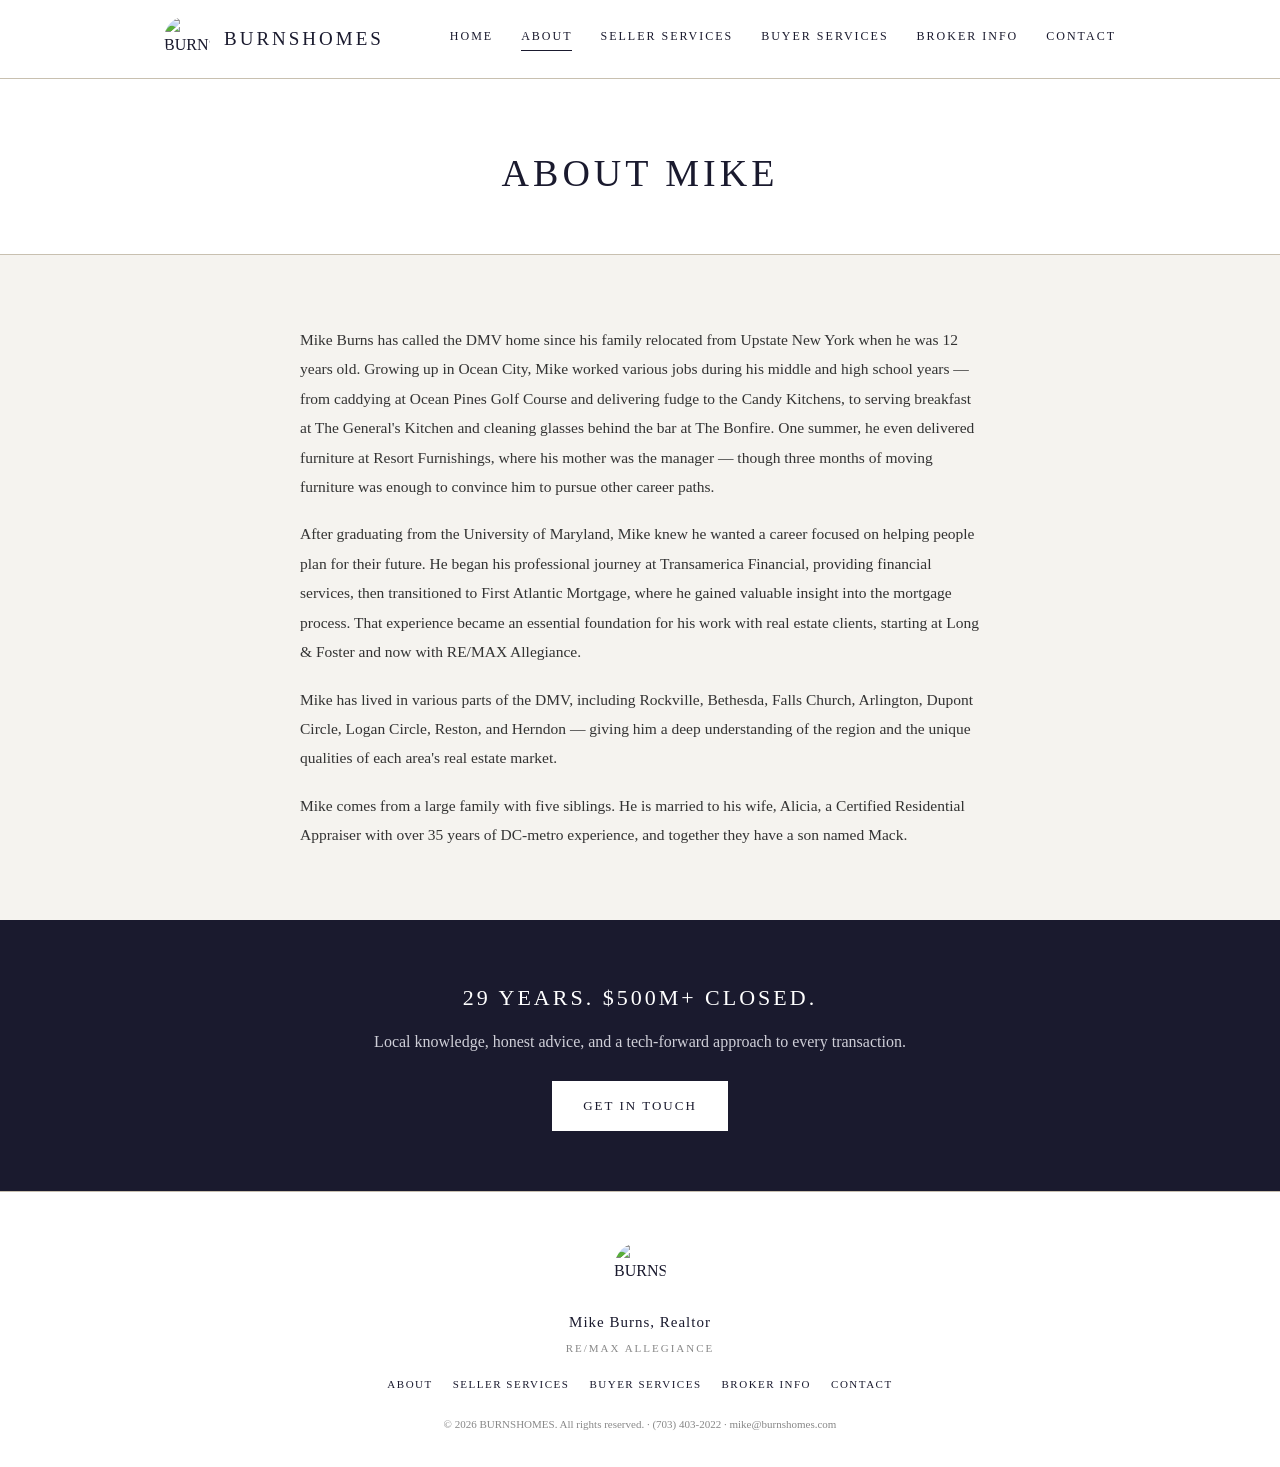
==== about.html @ 1b3e6277 "Initial BURNSHOMES.com redesign - navy/cream Georgia aesthetic" ====
<!DOCTYPE html>
<html lang="en">
<head>
<meta charset="UTF-8">
<meta name="viewport" content="width=device-width, initial-scale=1.0">
<title>About Mike | BURNSHOMES</title>
<meta name="description" content="Meet Mike Burns, a DMV-based realtor with 29 years of experience serving Virginia, Maryland, and DC.">
<script async src="https://www.googletagmanager.com/gtag/js?id=G-359RJ8YZZY"></script>
<script>
window.dataLayer = window.dataLayer || [];
function gtag(){dataLayer.push(arguments);}
gtag('js', new Date());
gtag('config', 'G-359RJ8YZZY');
</script>
<link rel="stylesheet" href="style.css">
</head>
<body>
<header class="site-nav">
<div class="nav-inner">
<a class="nav-logo" href="index.html"><img src="https://burnshomes247.github.io/listings/burnshomes-logo.png" alt="BURNSHOMES"><span>BURNSHOMES</span></a>
<nav class="nav-links">
<a href="index.html">Home</a>
<a href="about.html" class="active">About</a>
<a href="seller-services.html">Seller Services</a>
<a href="buyer-services.html">Buyer Services</a>
<a href="broker-information.html">Broker Info</a>
<a href="contact.html">Contact</a>
</nav>
</div>
</header>

<div class="page-header">
<h1>About Mike</h1>
</div>
<section>
<div class="container prose">
<p>Mike Burns has called the DMV home since his family relocated from Upstate New York when he was 12 years old. Growing up in Ocean City, Mike worked various jobs during his middle and high school years &mdash; from caddying at Ocean Pines Golf Course and delivering fudge to the Candy Kitchens, to serving breakfast at The General's Kitchen and cleaning glasses behind the bar at The Bonfire. One summer, he even delivered furniture at Resort Furnishings, where his mother was the manager &mdash; though three months of moving furniture was enough to convince him to pursue other career paths.</p>
<p>After graduating from the University of Maryland, Mike knew he wanted a career focused on helping people plan for their future. He began his professional journey at Transamerica Financial, providing financial services, then transitioned to First Atlantic Mortgage, where he gained valuable insight into the mortgage process. That experience became an essential foundation for his work with real estate clients, starting at Long &amp; Foster and now with RE/MAX Allegiance.</p>
<p>Mike has lived in various parts of the DMV, including Rockville, Bethesda, Falls Church, Arlington, Dupont Circle, Logan Circle, Reston, and Herndon &mdash; giving him a deep understanding of the region and the unique qualities of each area's real estate market.</p>
<p>Mike comes from a large family with five siblings. He is married to his wife, Alicia, a Certified Residential Appraiser with over 35 years of DC-metro experience, and together they have a son named Mack.</p>
</div>
</section>
<div class="cta-band">
<h2>29 Years. $500M+ Closed.</h2>
<p>Local knowledge, honest advice, and a tech-forward approach to every transaction.</p>
<a href="contact.html" class="btn btn-filled">Get In Touch</a>
</div>

<footer class="site-footer">
<img class="footer-logo" src="https://burnshomes247.github.io/listings/burnshomes-logo.png" alt="BURNSHOMES">
<div class="agent">Mike Burns, Realtor</div>
<div class="agent-sub">RE/MAX Allegiance</div>
<div class="footer-links">
<a href="about.html">About</a>
<a href="seller-services.html">Seller Services</a>
<a href="buyer-services.html">Buyer Services</a>
<a href="broker-information.html">Broker Info</a>
<a href="contact.html">Contact</a>
</div>
<div class="copyright">&copy; 2026 BURNSHOMES. All rights reserved. &middot; (703) 403-2022 &middot; mike@burnshomes.com</div>
</footer>
</body>
</html>
---- style.css ----
/* =============================================
   BURNSHOMES — Global Styles
   burnshomes.com
   ============================================= */

* { margin: 0; padding: 0; box-sizing: border-box; }
html { scroll-behavior: smooth; }

:root {
  --navy: #1a1a2e;
  --tan: #c8c0b0;
  --cream: #f5f3ef;
  --white: #fff;
  --muted: #888;
  --hairline: #ece8e0;
  --text: #333;
}

body {
  font-family: Georgia, 'Times New Roman', serif;
  background: var(--cream);
  color: var(--navy);
  line-height: 1.6;
}

a { color: var(--navy); }
img { max-width: 100%; display: block; }

.container { max-width: 900px; margin: 0 auto; padding: 0 20px; }

/* ---- NAV ---- */
header.site-nav {
  background: var(--white);
  border-bottom: 1px solid var(--tan);
  position: sticky;
  top: 0;
  z-index: 100;
}

.nav-inner {
  max-width: 1000px;
  margin: 0 auto;
  padding: 16px 24px;
  display: flex;
  align-items: center;
  justify-content: space-between;
}

.nav-logo { display: flex; align-items: center; gap: 14px; text-decoration: none; }
.nav-logo img { width: 46px; height: 46px; border-radius: 50%; }
.nav-logo span { font-size: 19px; letter-spacing: 3px; color: var(--navy); font-weight: normal; }

nav.nav-links { display: flex; gap: 28px; list-style: none; flex-wrap: wrap; }
.nav-links a {
  font-size: 12px;
  letter-spacing: 2px;
  text-transform: uppercase;
  color: var(--navy);
  text-decoration: none;
  padding-bottom: 3px;
  border-bottom: 1px solid transparent;
}
.nav-links a:hover, .nav-links a.active { border-bottom: 1px solid var(--navy); }

.nav-toggle { display: none; }

@media (max-width: 760px) {
  .nav-inner { flex-direction: column; align-items: flex-start; gap: 14px; }
  nav.nav-links { gap: 18px; }
}

/* ---- HERO ---- */
.hero {
  background: var(--navy);
  color: var(--white);
  text-align: center;
  padding: 90px 24px 80px;
}
.hero-eyebrow {
  font-size: 11px;
  letter-spacing: 4px;
  text-transform: uppercase;
  color: var(--tan);
  margin-bottom: 22px;
}
.hero h1 {
  font-size: clamp(28px, 4.5vw, 44px);
  font-weight: normal;
  letter-spacing: 3px;
  text-transform: uppercase;
  line-height: 1.3;
  max-width: 780px;
  margin: 0 auto 26px;
}
.hero p {
  font-size: 16px;
  color: #cfcfd8;
  max-width: 600px;
  margin: 0 auto 34px;
  line-height: 1.8;
}
.hero-actions { display: flex; gap: 16px; justify-content: center; flex-wrap: wrap; }
.btn {
  display: inline-block;
  padding: 14px 30px;
  font-size: 13px;
  letter-spacing: 2px;
  text-transform: uppercase;
  text-decoration: none;
  border: 1px solid var(--white);
  color: var(--white);
  transition: background 0.2s, color 0.2s;
}
.btn:hover { background: var(--white); color: var(--navy); }
.btn-filled { background: var(--white); color: var(--navy); }
.btn-filled:hover { background: transparent; color: var(--white); }

/* ---- PAGE HEADER (interior pages) ---- */
.page-header {
  text-align: center;
  padding: 64px 24px 50px;
  border-bottom: 1px solid var(--tan);
  background: var(--white);
}
.page-header h1 {
  font-size: clamp(26px, 4vw, 38px);
  font-weight: normal;
  letter-spacing: 4px;
  text-transform: uppercase;
  color: var(--navy);
}
.page-header p {
  max-width: 640px;
  margin: 18px auto 0;
  font-size: 15px;
  color: var(--text);
  line-height: 1.8;
}

/* ---- SECTIONS ---- */
section { padding: 70px 0; }
.section-tight { padding: 50px 0; }
.section-title {
  font-size: 22px;
  font-weight: normal;
  letter-spacing: 3px;
  text-transform: uppercase;
  text-align: center;
  margin-bottom: 40px;
  color: var(--navy);
}
.rule {
  border: none;
  border-top: 1px solid var(--tan);
  width: 60px;
  margin: 18px auto 0;
}

/* ---- CARDS / GRID ---- */
.grid-3 { display: grid; grid-template-columns: repeat(3, 1fr); gap: 24px; }
.grid-2 { display: grid; grid-template-columns: repeat(2, 1fr); gap: 24px; }
@media (max-width: 760px) { .grid-3, .grid-2 { grid-template-columns: 1fr; } }

.card {
  background: var(--white);
  border: 1px solid var(--tan);
  padding: 34px 28px;
}
.card h3 {
  font-size: 17px;
  font-weight: normal;
  letter-spacing: 1.5px;
  text-transform: uppercase;
  margin-bottom: 14px;
  color: var(--navy);
}
.card .influence {
  font-size: 11px;
  letter-spacing: 1px;
  color: var(--muted);
  text-transform: uppercase;
  margin-bottom: 12px;
}
.card p, .card li { font-size: 14.5px; line-height: 1.75; color: var(--text); }
.card ul { list-style: none; margin-top: 10px; }
.card li { padding: 6px 0; border-bottom: 1px solid var(--hairline); }
.card li:last-child { border-bottom: none; }
.card li::before { content: "— "; color: var(--muted); }

/* ---- DESCRIPTION / PROSE BLOCK ---- */
.prose { max-width: 720px; margin: 0 auto; }
.prose p { font-size: 15.5px; line-height: 1.9; margin-bottom: 18px; color: var(--text); }
.prose p:last-child { margin-bottom: 0; }

/* ---- TESTIMONIALS ---- */
.testimonials { background: var(--white); border-top: 1px solid var(--tan); border-bottom: 1px solid var(--tan); }
.testimonial-grid { display: grid; grid-template-columns: repeat(2, 1fr); gap: 0; }
.testimonial {
  padding: 40px 36px;
  border-right: 1px solid var(--hairline);
  border-bottom: 1px solid var(--hairline);
}
.testimonial:nth-child(2n) { border-right: none; }
.testimonial p { font-size: 14px; line-height: 1.85; color: var(--text); font-style: italic; margin-bottom: 16px; }
.testimonial .name { font-size: 12px; letter-spacing: 2px; text-transform: uppercase; color: var(--navy); }
@media (max-width: 760px) {
  .testimonial-grid { grid-template-columns: 1fr; }
  .testimonial { border-right: none; }
}

/* ---- STAT STRIP ---- */
.stat-strip {
  display: grid;
  grid-template-columns: repeat(3, 1fr);
  border: 1px solid var(--tan);
  background: var(--white);
}
.stat { text-align: center; padding: 30px 14px; border-right: 1px solid var(--tan); }
.stat:last-child { border-right: none; }
.stat .num { font-size: 30px; color: var(--navy); margin-bottom: 6px; }
.stat .label { font-size: 10.5px; letter-spacing: 2px; text-transform: uppercase; color: var(--muted); }
@media (max-width: 760px) { .stat-strip { grid-template-columns: 1fr; } .stat { border-right: none; border-bottom: 1px solid var(--tan); } .stat:last-child { border-bottom: none; } }

/* ---- LICENSE BLOCK (broker info) ---- */
.license-block {
  background: var(--white);
  border: 1px solid var(--tan);
  padding: 30px 32px;
  margin-bottom: 20px;
}
.license-block h3 {
  font-size: 14px;
  letter-spacing: 2px;
  text-transform: uppercase;
  color: var(--navy);
  margin-bottom: 14px;
  padding-bottom: 12px;
  border-bottom: 1px solid var(--hairline);
}
.license-block p { font-size: 14.5px; line-height: 1.8; color: var(--text); }

/* ---- CTA BAND ---- */
.cta-band {
  background: var(--navy);
  color: var(--white);
  text-align: center;
  padding: 60px 24px;
}
.cta-band h2 { font-size: 22px; font-weight: normal; letter-spacing: 3px; text-transform: uppercase; margin-bottom: 14px; }
.cta-band p { color: #cfcfd8; margin-bottom: 26px; }

/* ---- CONTACT ---- */
.contact-block {
  background: var(--white);
  border: 3px double var(--navy);
  padding: 50px 40px;
  text-align: center;
  max-width: 560px;
  margin: 0 auto;
}
.contact-block .name { font-size: 20px; letter-spacing: 3px; text-transform: uppercase; margin-bottom: 6px; }
.contact-block .brokerage { font-size: 11px; letter-spacing: 2px; text-transform: uppercase; color: var(--muted); margin-bottom: 22px; }
.contact-block .details p, .contact-block .details a { font-size: 17px; color: var(--navy); text-decoration: none; margin-bottom: 8px; }
.contact-block .details a:hover { text-decoration: underline; }

/* ---- FOOTER ---- */
footer.site-footer {
  background: var(--white);
  border-top: 1px solid var(--tan);
  padding: 50px 24px 34px;
  text-align: center;
}
footer.site-footer img.footer-logo { width: 52px; height: 52px; border-radius: 50%; margin: 0 auto 16px; }
footer.site-footer .agent { font-size: 15px; letter-spacing: 1px; margin-bottom: 6px; }
footer.site-footer .agent-sub { font-size: 11px; letter-spacing: 2px; text-transform: uppercase; color: var(--muted); margin-bottom: 18px; }
footer.site-footer .footer-links { display: flex; gap: 20px; justify-content: center; flex-wrap: wrap; margin-bottom: 22px; }
footer.site-footer .footer-links a { font-size: 11px; letter-spacing: 1.5px; text-transform: uppercase; color: var(--navy); text-decoration: none; }
footer.site-footer .footer-links a:hover { text-decoration: underline; }
footer.site-footer .copyright { font-size: 11px; color: var(--muted); }
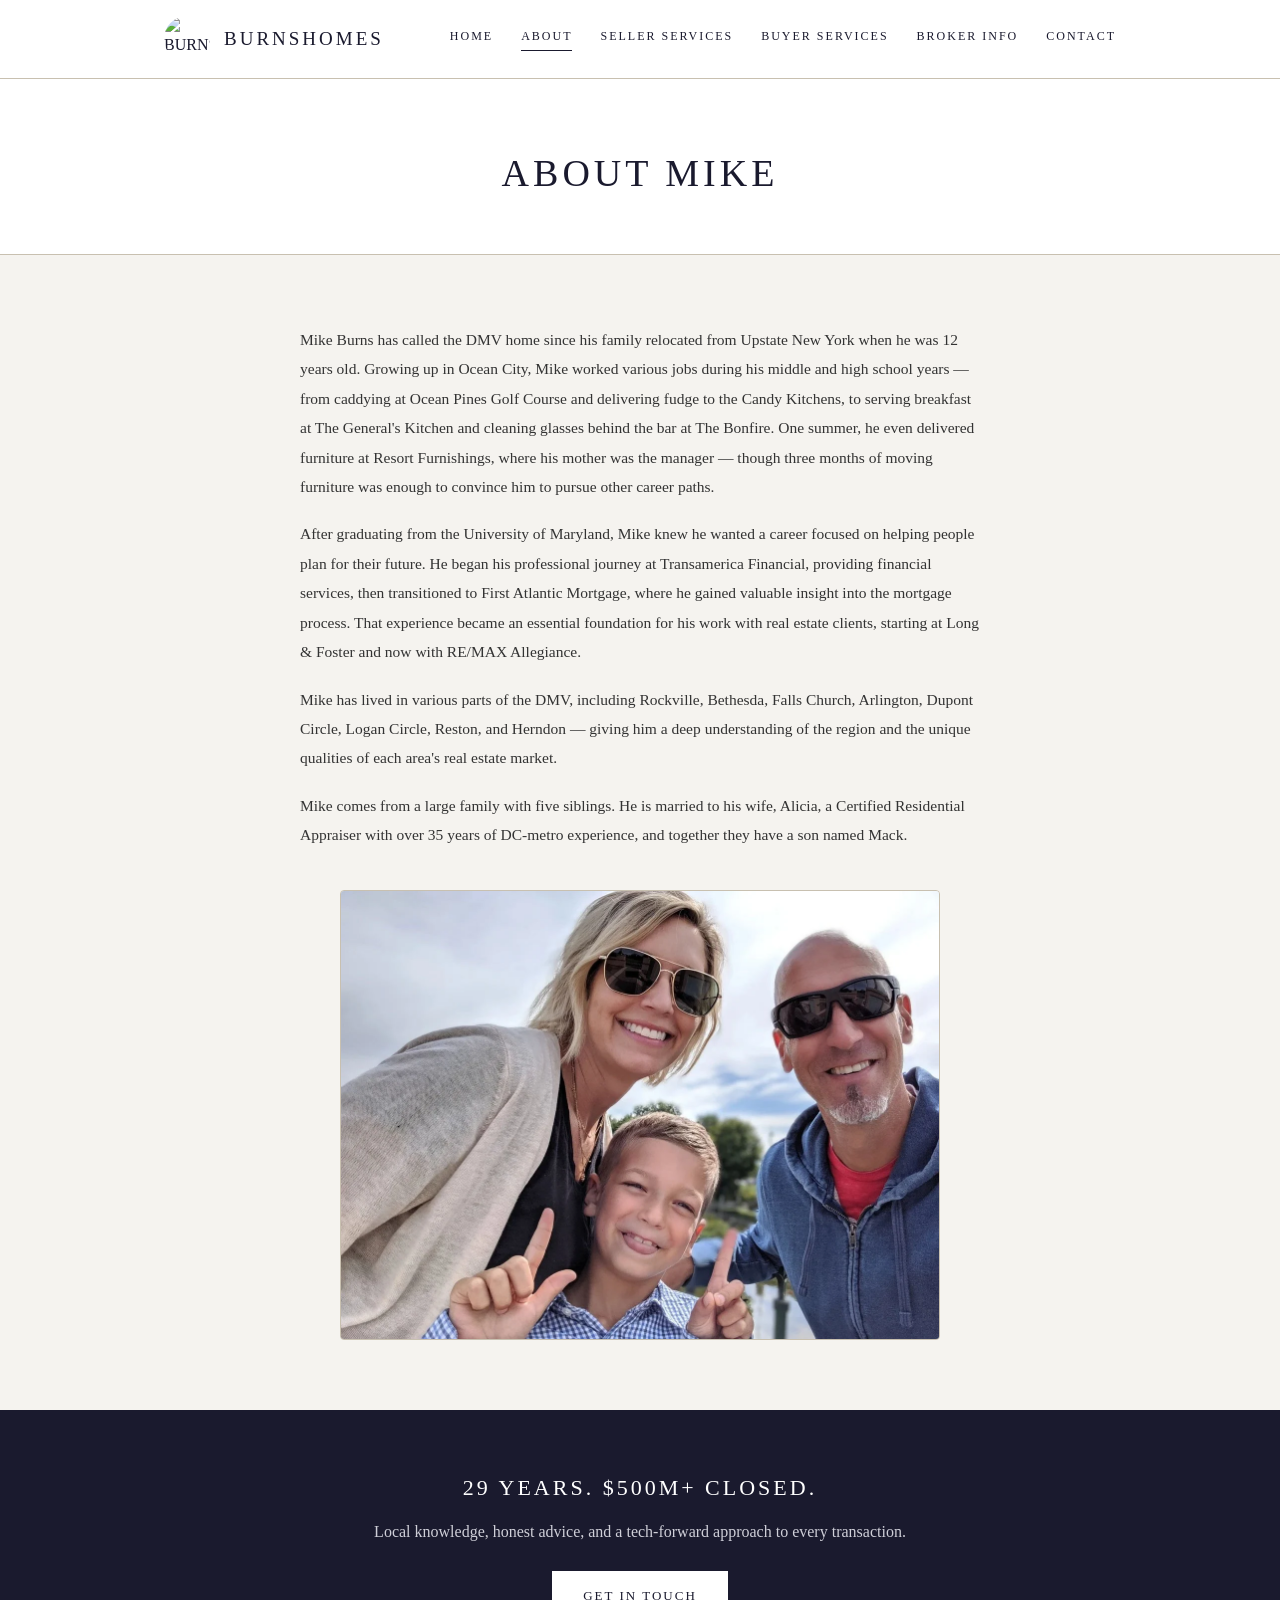
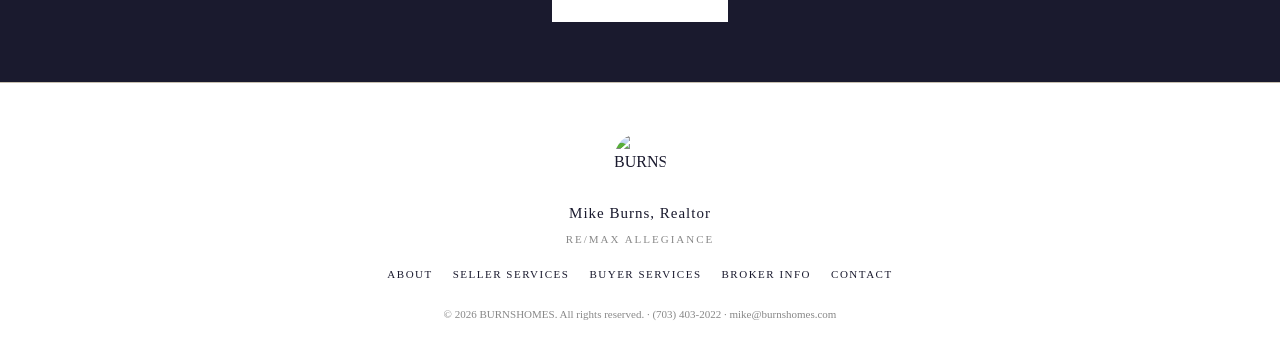
==== commit 76feb1af: "Add family photo to About page" ====
--- a/about.html
+++ b/about.html
@@ -39,6 +39,9 @@
 <p>Mike has lived in various parts of the DMV, including Rockville, Bethesda, Falls Church, Arlington, Dupont Circle, Logan Circle, Reston, and Herndon &mdash; giving him a deep understanding of the region and the unique qualities of each area's real estate market.</p>
 <p>Mike comes from a large family with five siblings. He is married to his wife, Alicia, a Certified Residential Appraiser with over 35 years of DC-metro experience, and together they have a son named Mack.</p>
 </div>
+<div class="container" style="max-width:720px; margin-top:40px;">
+<img src="burns-family.webp" alt="Mike Burns with his wife Alicia and son Mack" style="width:100%; max-width:600px; display:block; margin:0 auto; border-radius:4px; border:1px solid var(--tan);">
+</div>
 </section>
 <div class="cta-band">
 <h2>29 Years. $500M+ Closed.</h2>
--- a/style.css
+++ b/style.css
@@ -201,7 +201,7 @@
   border-bottom: 1px solid var(--hairline);
 }
 .testimonial:nth-child(2n) { border-right: none; }
-.testimonial p { font-size: 14px; line-height: 1.85; color: var(--text); font-style: italic; margin-bottom: 16px; }
+.testimonial p { font-size: 19px; line-height: 1.75; color: var(--text); font-style: italic; margin-bottom: 16px; }
 .testimonial .name { font-size: 12px; letter-spacing: 2px; text-transform: uppercase; color: var(--navy); }
 @media (max-width: 760px) {
   .testimonial-grid { grid-template-columns: 1fr; }
@@ -227,9 +227,10 @@
   border: 1px solid var(--tan);
   padding: 30px 32px;
   margin-bottom: 20px;
+  text-align: center;
 }
 .license-block h3 {
-  font-size: 14px;
+  font-size: 17px;
   letter-spacing: 2px;
   text-transform: uppercase;
   color: var(--navy);
@@ -237,7 +238,7 @@
   padding-bottom: 12px;
   border-bottom: 1px solid var(--hairline);
 }
-.license-block p { font-size: 14.5px; line-height: 1.8; color: var(--text); }
+.license-block p { font-size: 17px; line-height: 1.9; color: var(--text); }
 
 /* ---- CTA BAND ---- */
 .cta-band {
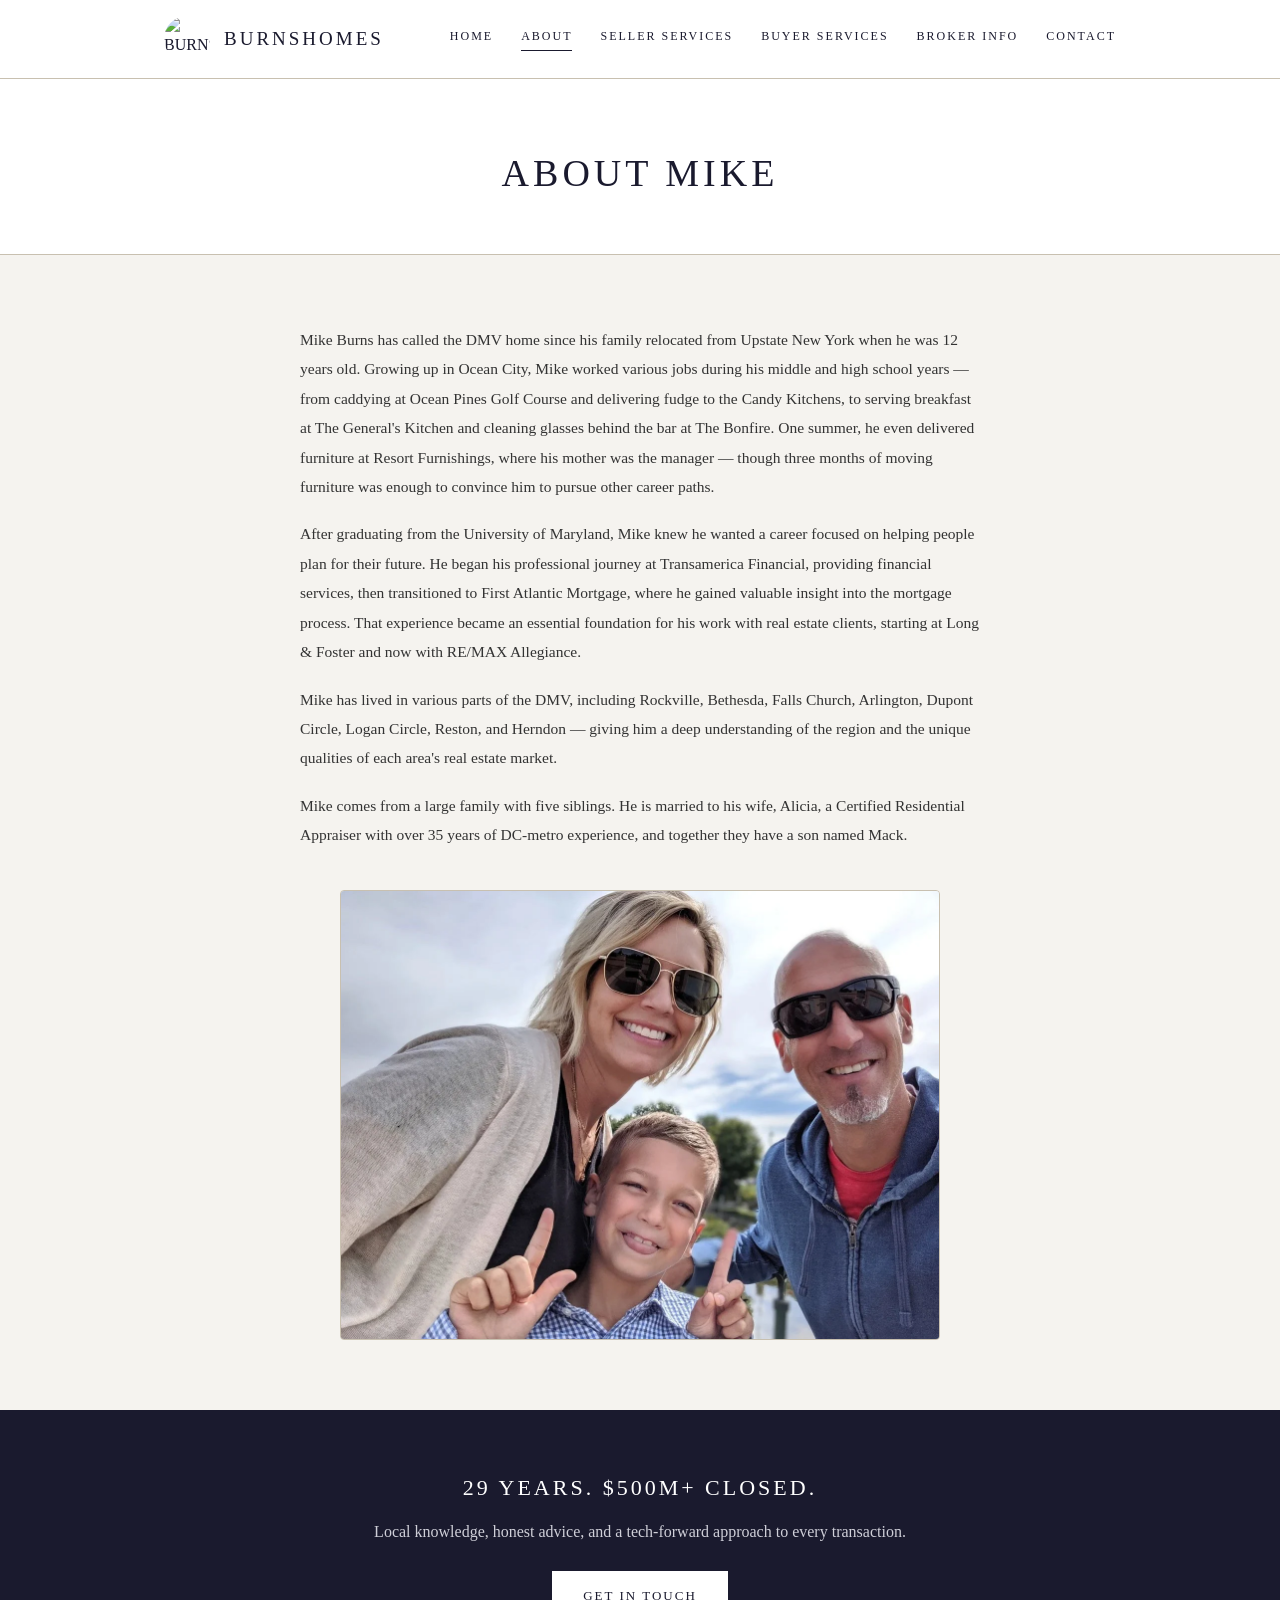
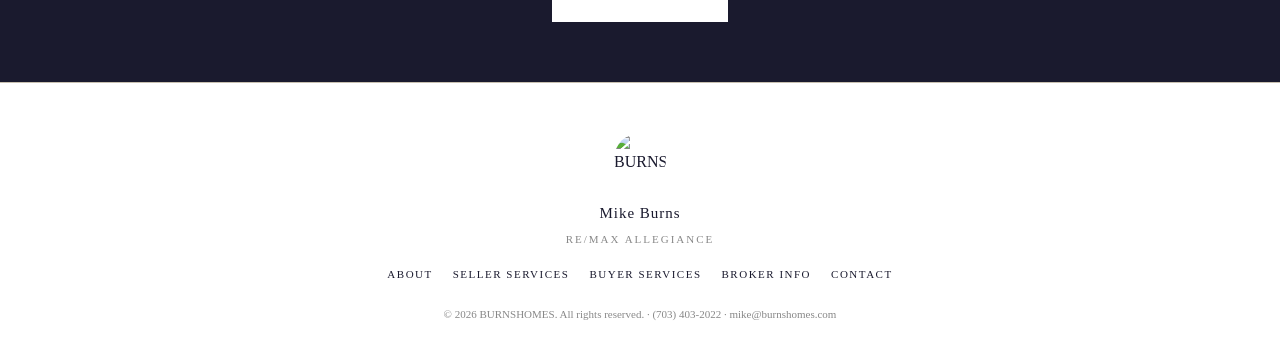
==== commit 5169096b: "Remove Realtor from footer name site-wide" ====
--- a/about.html
+++ b/about.html
@@ -18,6 +18,7 @@
 <header class="site-nav">
 <div class="nav-inner">
 <a class="nav-logo" href="index.html"><img src="https://burnshomes247.github.io/listings/burnshomes-logo.png" alt="BURNSHOMES"><span>BURNSHOMES</span></a>
+<button class="nav-toggle" aria-label="Toggle menu" onclick="this.nextElementSibling.classList.toggle('open')">&#9776;</button>
 <nav class="nav-links">
 <a href="index.html">Home</a>
 <a href="about.html" class="active">About</a>
@@ -51,7 +52,7 @@
 
 <footer class="site-footer">
 <img class="footer-logo" src="https://burnshomes247.github.io/listings/burnshomes-logo.png" alt="BURNSHOMES">
-<div class="agent">Mike Burns, Realtor</div>
+<div class="agent">Mike Burns</div>
 <div class="agent-sub">RE/MAX Allegiance</div>
 <div class="footer-links">
 <a href="about.html">About</a>
--- a/style.css
+++ b/style.css
@@ -62,11 +62,35 @@
 }
 .nav-links a:hover, .nav-links a.active { border-bottom: 1px solid var(--navy); }
 
-.nav-toggle { display: none; }
+.nav-toggle {
+  display: none;
+  background: none;
+  border: none;
+  font-size: 1.6rem;
+  line-height: 1;
+  color: var(--navy);
+  cursor: pointer;
+  padding: 0.25rem 0.5rem;
+}
 
 @media (max-width: 760px) {
-  .nav-inner { flex-direction: column; align-items: flex-start; gap: 14px; }
-  nav.nav-links { gap: 18px; }
+  .nav-inner { flex-direction: row; align-items: center; justify-content: space-between; position: relative; }
+  .nav-toggle { display: block; }
+  nav.nav-links {
+    display: none;
+    position: absolute;
+    top: 100%;
+    left: 0;
+    right: 0;
+    flex-direction: column;
+    align-items: stretch;
+    gap: 0;
+    background: var(--white);
+    border-top: 1px solid var(--tan);
+    box-shadow: 0 8px 16px rgba(0,0,0,0.08);
+  }
+  nav.nav-links.open { display: flex; }
+  .nav-links a { display: block; padding: 16px 24px; border-bottom: 1px solid var(--hairline); }
 }
 
 /* ---- HERO ---- */
@@ -93,7 +117,7 @@
   margin: 0 auto 26px;
 }
 .hero p {
-  font-size: 16px;
+  font-size: 20px;
   color: #cfcfd8;
   max-width: 600px;
   margin: 0 auto 34px;
@@ -181,7 +205,7 @@
   text-transform: uppercase;
   margin-bottom: 12px;
 }
-.card p, .card li { font-size: 14.5px; line-height: 1.75; color: var(--text); }
+.card p, .card li { font-size: 17px; line-height: 1.75; color: var(--text); }
 .card ul { list-style: none; margin-top: 10px; }
 .card li { padding: 6px 0; border-bottom: 1px solid var(--hairline); }
 .card li:last-child { border-bottom: none; }
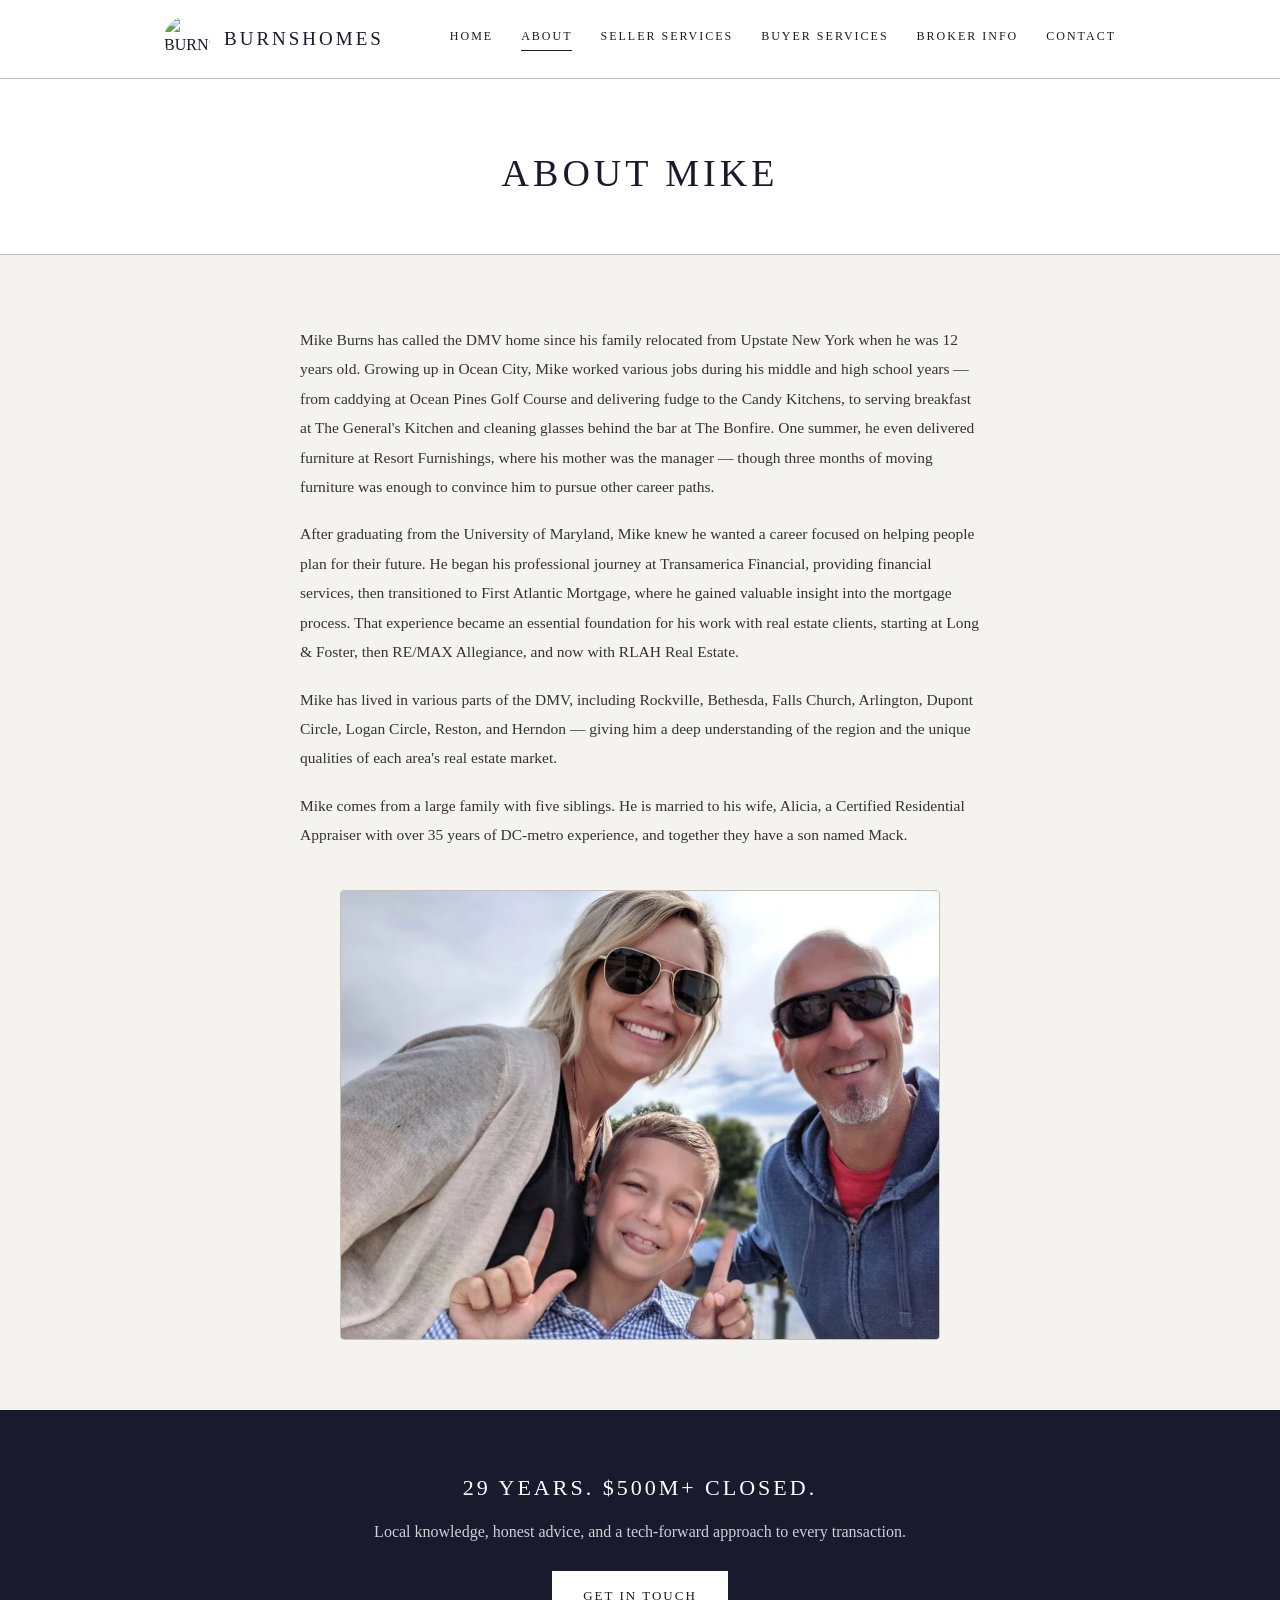
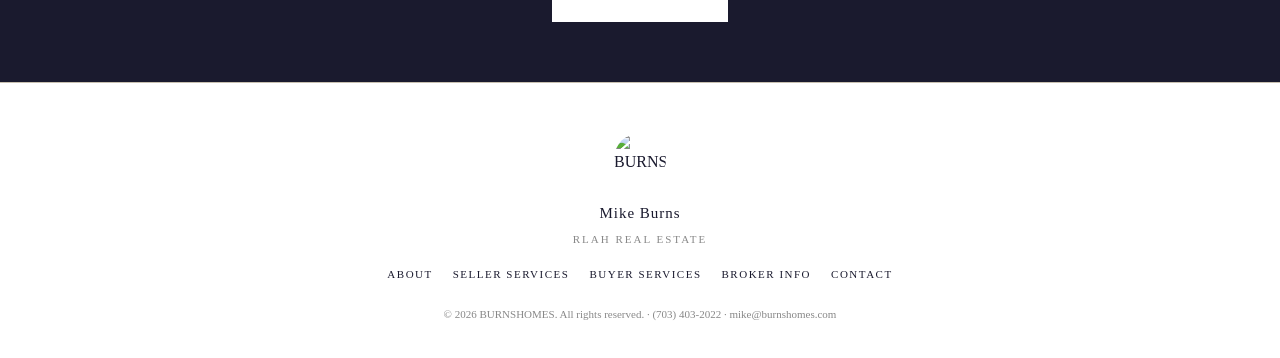
==== commit 6e8163ef: "Update brokerage from RE/MAX Allegiance to RLAH Real Estate Co-Authored-By: Claude Opus 5.5 <noreply" ====
--- a/about.html
+++ b/about.html
@@ -12,6 +12,7 @@
 gtag('js', new Date());
 gtag('config', 'G-359RJ8YZZY');
 </script>
+<link rel="canonical" href="https://burnshomes.com/about.html">
 <link rel="stylesheet" href="style.css">
 </head>
 <body>
@@ -36,7 +37,7 @@
 <section>
 <div class="container prose">
 <p>Mike Burns has called the DMV home since his family relocated from Upstate New York when he was 12 years old. Growing up in Ocean City, Mike worked various jobs during his middle and high school years &mdash; from caddying at Ocean Pines Golf Course and delivering fudge to the Candy Kitchens, to serving breakfast at The General's Kitchen and cleaning glasses behind the bar at The Bonfire. One summer, he even delivered furniture at Resort Furnishings, where his mother was the manager &mdash; though three months of moving furniture was enough to convince him to pursue other career paths.</p>
-<p>After graduating from the University of Maryland, Mike knew he wanted a career focused on helping people plan for their future. He began his professional journey at Transamerica Financial, providing financial services, then transitioned to First Atlantic Mortgage, where he gained valuable insight into the mortgage process. That experience became an essential foundation for his work with real estate clients, starting at Long &amp; Foster and now with RE/MAX Allegiance.</p>
+<p>After graduating from the University of Maryland, Mike knew he wanted a career focused on helping people plan for their future. He began his professional journey at Transamerica Financial, providing financial services, then transitioned to First Atlantic Mortgage, where he gained valuable insight into the mortgage process. That experience became an essential foundation for his work with real estate clients, starting at Long &amp; Foster, then RE/MAX Allegiance, and now with RLAH Real Estate.</p>
 <p>Mike has lived in various parts of the DMV, including Rockville, Bethesda, Falls Church, Arlington, Dupont Circle, Logan Circle, Reston, and Herndon &mdash; giving him a deep understanding of the region and the unique qualities of each area's real estate market.</p>
 <p>Mike comes from a large family with five siblings. He is married to his wife, Alicia, a Certified Residential Appraiser with over 35 years of DC-metro experience, and together they have a son named Mack.</p>
 </div>
@@ -53,7 +54,7 @@
 <footer class="site-footer">
 <img class="footer-logo" src="https://burnshomes247.github.io/listings/burnshomes-logo.png" alt="BURNSHOMES">
 <div class="agent">Mike Burns</div>
-<div class="agent-sub">RE/MAX Allegiance</div>
+<div class="agent-sub">RLAH Real Estate</div>
 <div class="footer-links">
 <a href="about.html">About</a>
 <a href="seller-services.html">Seller Services</a>
